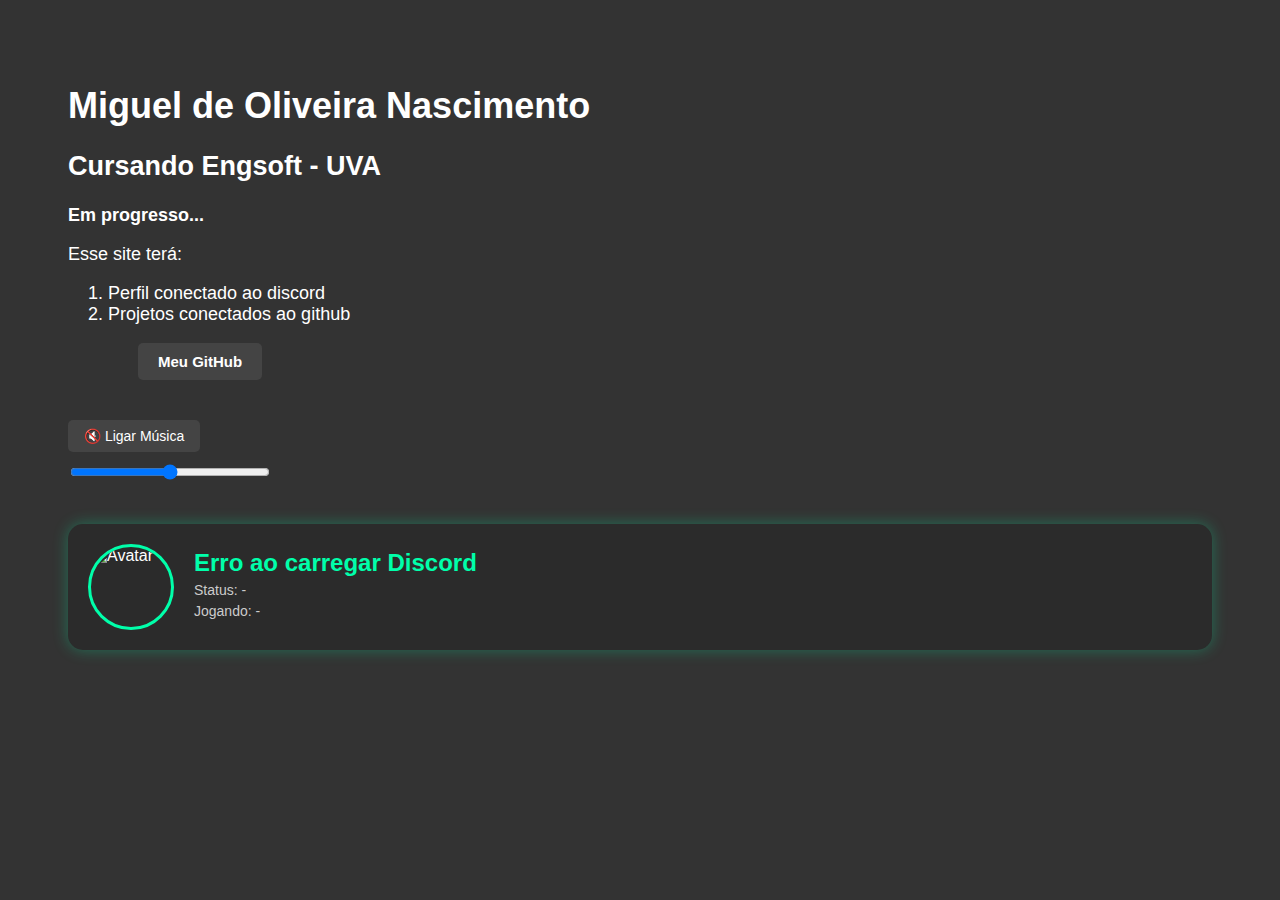
==== index.html @ 88eb2b1a "Update index.html" ====
<!DOCTYPE html>
<html lang="PT-BR">
<head>
    <meta charset="UTF-8">
    <meta name="viewport" content="width=device-width, initial-scale=1.0">
    <meta name="author" content="Miguel de Oliveira Nascimento"> 
    <link rel="shortcut icon" href="favicon.ico" type="image/x-icon">
    <link rel="stylesheet" href="style.css">
    <title>Portfólio</title>
</head>
<body>
    <div class="alinhamento">
        <h1>Miguel de Oliveira Nascimento</h1>
        <h2>Cursando Engsoft - UVA</h2>
        <p><strong>Em progresso...</strong></p>
        <p>Esse site terá:</p>
        <ol>
            <li>Perfil conectado ao discord</li>
            <li>Projetos conectados ao github</li>
        </ol>
        <a href="https://github.com/SchiieBen" class="github-link">Meu GitHub</a>
    </div>

    <!-- Música de Fundo -->
    <div class="music-controls">
        <button id="toggleMusic">🔇 Ligar Música</button><br>
        <input type="range" id="volumeSlider" min="0" max="1" step="0.01" value="0.5">
    </div>
    <audio id="bgMusic" loop>
        <source src="videoplayback.mp3" type="audio/mp3">
        Seu navegador não suporta áudio.
    </audio>

    <!-- Card do Discord -->
    <div class="discord-card" id="discord-card">
        <img id="avatar" class="avatar" src="" alt="Avatar">
        <div class="info">
            <h2 id="username">Carregando...</h2>
            <p id="status">Status: -</p>
            <p id="activity">Jogando: -</p>
        </div>
    </div>

    <script src="javascript.js"></script>
</body>
</html>
---- style.css ----
body {
    background-color: #333;
    color: white;
    font-family: Arial, sans-serif;
}

.alinhamento {
    margin-left: 60px;
    margin-top: 85px;
    font-size: 18px;
}

.github-link {
    color: white;
    font-size: 15px;
    text-decoration: none;
    font-weight: bold;
    margin-left: 70px;
    background-color: #444;
    padding: 10px 20px;
    border-radius: 5px;
    display: inline-block;
}

.github-link:hover {
    background-color: #111;
}

.music-controls {
    margin-left: 60px;
    margin-top: 40px;
}

.music-controls button {
    padding: 8px 16px;
    font-size: 14px;
    margin-bottom: 10px;
    cursor: pointer;
    border: none;
    background-color: #444;
    color: white;
    border-radius: 5px;
}

.music-controls input[type="range"] {
    width: 200px;
}

#discord-status {
    margin-left: 60px;
    margin-top: 30px;
    background-color: #222;
    padding: 15px;
    border-radius: 10px;
    width: fit-content;
    font-size: 15px;
}

.discord-card {
    background: #2b2b2b;
    border-radius: 15px;
    padding: 20px;
    display: flex;
    align-items: center;
    box-shadow: 0 0 15px rgba(0, 255, 170, 0.3);
    gap: 20px;
    margin: 40px 60px;
    transition: transform 0.2s ease-in-out;
}

.discord-card:hover {
    transform: scale(1.02);
}

.avatar {
    width: 80px;
    height: 80px;
    border-radius: 50%;
    border: 3px solid #00ffaa;
}

.info h2 {
    margin: 0;
    color: #00ffaa;
}

.info p {
    margin: 5px 0;
    font-size: 14px;
    color: #ccc;
}
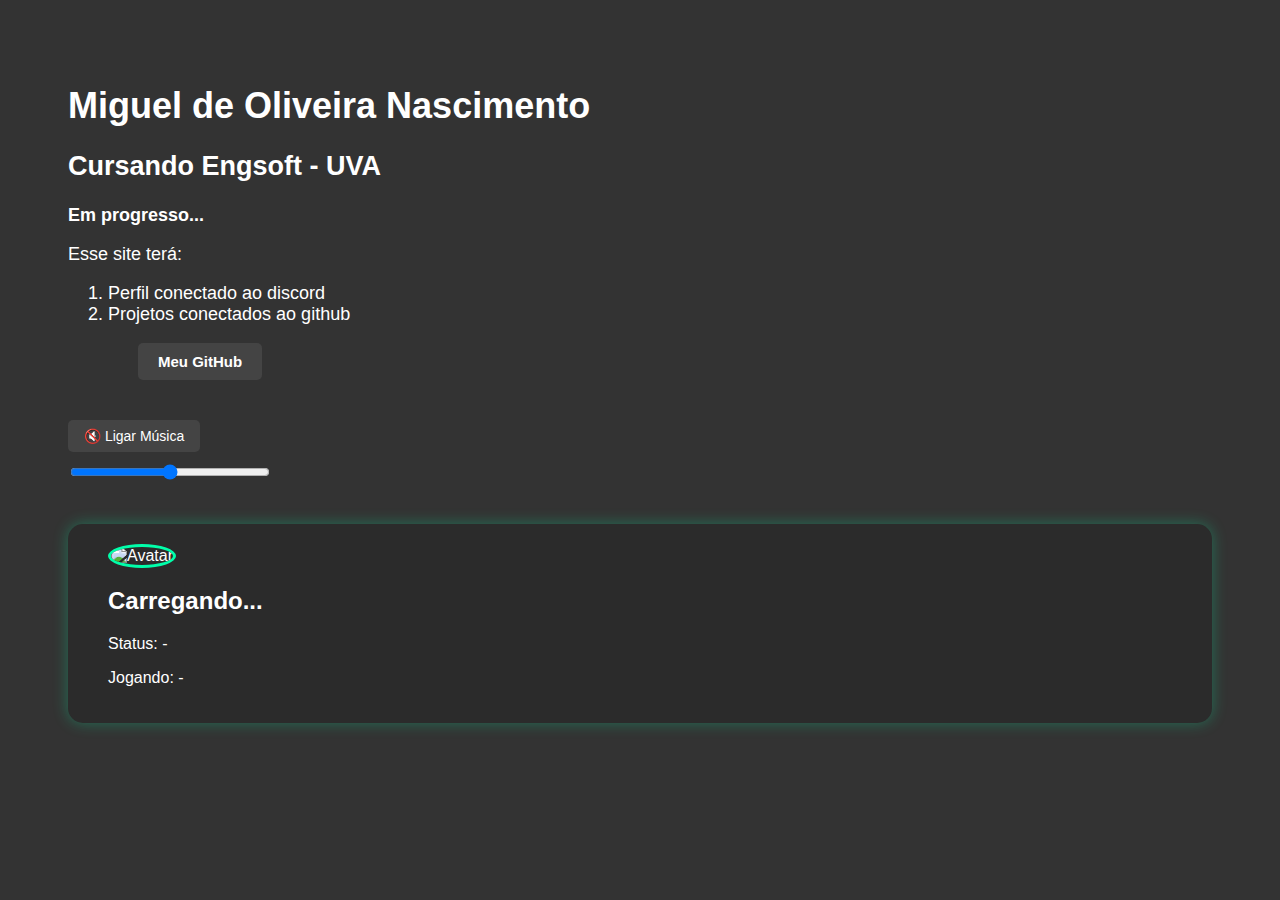
==== commit cc47a982: "Update index.html" ====
--- a/index.html
+++ b/index.html
@@ -1,46 +1,47 @@
 <!DOCTYPE html>
-<html lang="PT-BR">
+<html lang="pt-BR">
 <head>
-    <meta charset="UTF-8">
-    <meta name="viewport" content="width=device-width, initial-scale=1.0">
-    <meta name="author" content="Miguel de Oliveira Nascimento"> 
-    <link rel="shortcut icon" href="favicon.ico" type="image/x-icon">
-    <link rel="stylesheet" href="style.css">
-    <title>Portfólio</title>
+  <meta charset="UTF-8" />
+  <meta name="viewport" content="width=device-width, initial-scale=1.0" />
+  <meta name="author" content="Miguel de Oliveira Nascimento" />
+  <link rel="stylesheet" href="style.css" />
+  <title>Portfólio</title>
 </head>
 <body>
-    <div class="alinhamento">
-        <h1>Miguel de Oliveira Nascimento</h1>
-        <h2>Cursando Engsoft - UVA</h2>
-        <p><strong>Em progresso...</strong></p>
-        <p>Esse site terá:</p>
-        <ol>
-            <li>Perfil conectado ao discord</li>
-            <li>Projetos conectados ao github</li>
-        </ol>
-        <a href="https://github.com/SchiieBen" class="github-link">Meu GitHub</a>
+  <div class="alinhamento">
+    <h1>Miguel de Oliveira Nascimento</h1>
+    <h2>Cursando Engsoft - UVA</h2>
+    <p><strong>Em progresso...</strong></p>
+    <p>Esse site terá:</p>
+    <ol>
+      <li>Perfil conectado ao discord</li>
+      <li>Projetos conectados ao github</li>
+    </ol>
+    <a href="https://github.com/SchiieBen" class="github-link">Meu GitHub</a>
+  </div>
+
+  <div class="music-controls">
+    <button id="toggleMusic">🔇 Ligar Música</button><br>
+    <input type="range" id="volumeSlider" min="0" max="1" step="0.01" value="0.5">
+  </div>
+  <audio id="bgMusic" loop>
+    <source src="videoplayback.mp3" type="audio/mp3">
+    Seu navegador não suporta áudio.
+  </audio>
+
+  <!-- CARD DISCORD -->
+  <div class="discord-card">
+    <div class="banner"></div>
+    <div class="profile">
+      <img id="avatar" class="avatar" src="" alt="Avatar" />
+      <div class="user-info">
+        <h2 id="username">Carregando...</h2>
+        <p id="status">Status: -</p>
+        <p id="activity">Jogando: -</p>
+      </div>
     </div>
+  </div>
 
-    <!-- Música de Fundo -->
-    <div class="music-controls">
-        <button id="toggleMusic">🔇 Ligar Música</button><br>
-        <input type="range" id="volumeSlider" min="0" max="1" step="0.01" value="0.5">
-    </div>
-    <audio id="bgMusic" loop>
-        <source src="videoplayback.mp3" type="audio/mp3">
-        Seu navegador não suporta áudio.
-    </audio>
-
-    <!-- Card do Discord -->
-    <div class="discord-card" id="discord-card">
-        <img id="avatar" class="avatar" src="" alt="Avatar">
-        <div class="info">
-            <h2 id="username">Carregando...</h2>
-            <p id="status">Status: -</p>
-            <p id="activity">Jogando: -</p>
-        </div>
-    </div>
-
-    <script src="javascript.js"></script>
+  <script src="script.js"></script>
 </body>
 </html>
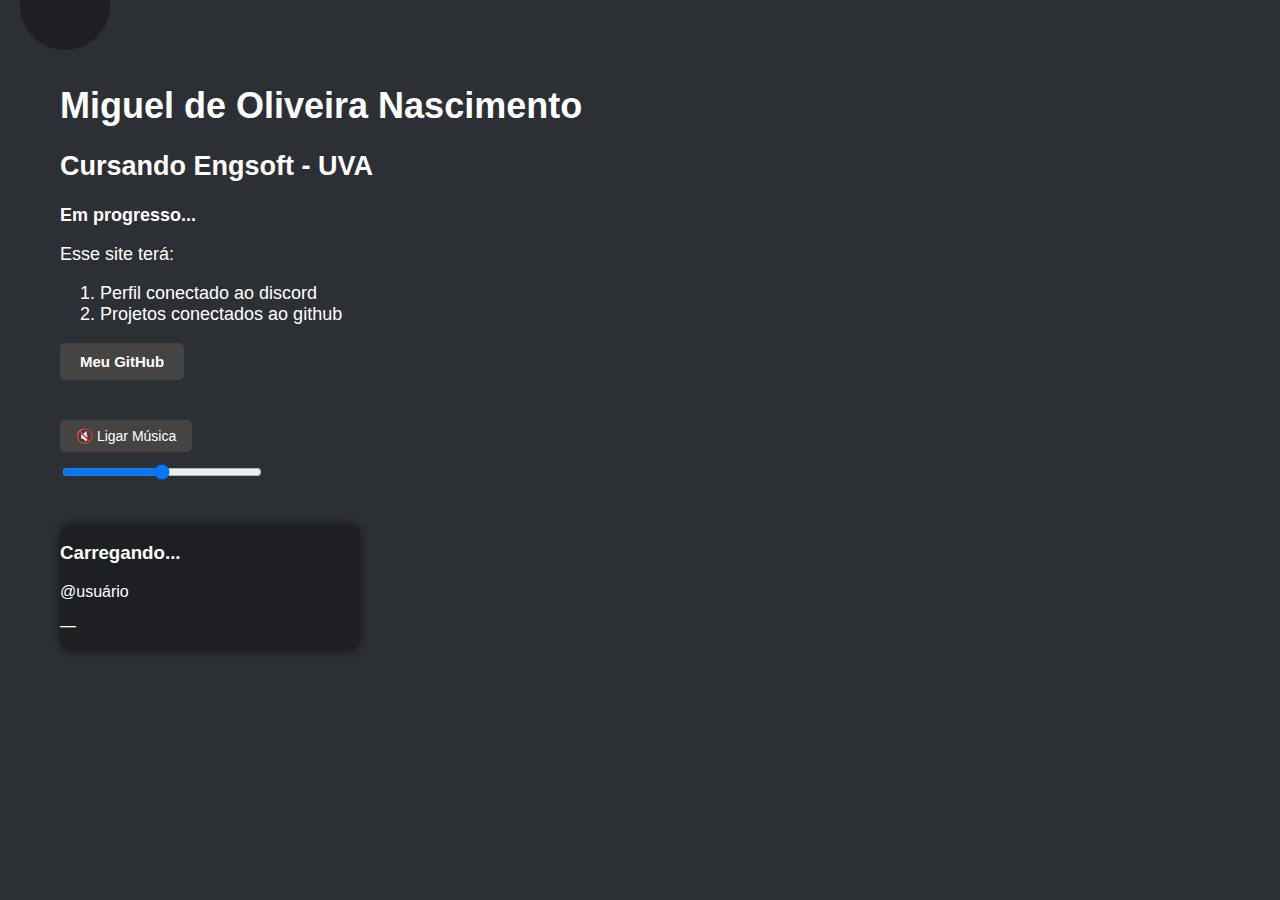
==== commit 040f6f61: "Update index.html" ====
--- a/index.html
+++ b/index.html
@@ -30,15 +30,15 @@
   </audio>
 
   <!-- CARD DISCORD -->
-  <div class="discord-card">
-    <div class="banner"></div>
-    <div class="profile">
-      <img id="avatar" class="avatar" src="" alt="Avatar" />
-      <div class="user-info">
-        <h2 id="username">Carregando...</h2>
-        <p id="status">Status: -</p>
-        <p id="activity">Jogando: -</p>
-      </div>
+  <div class="discord-card" id="discord-card">
+    <div class="discord-avatar">
+        <img id="avatar" class="avatar" src="" alt="Avatar">
+        <span id="status-dot" class="status-dot"></span>
+    </div>
+    <div class="discord-info">
+        <h3 id="display-name">Carregando...</h3>
+        <p id="username">@usuário</p>
+        <p id="custom-status">—</p>
     </div>
   </div>
 
--- a/style.css
+++ b/style.css
@@ -1,91 +1,97 @@
 body {
-    background-color: #333;
-    color: white;
-    font-family: Arial, sans-serif;
+  background-color: #2c2f33;
+  color: white;
+  font-family: "Segoe UI", sans-serif;
+  margin: 0;
+  padding: 0;
 }
 
 .alinhamento {
-    margin-left: 60px;
-    margin-top: 85px;
-    font-size: 18px;
+  margin-left: 60px;
+  margin-top: 85px;
+  font-size: 18px;
 }
 
 .github-link {
-    color: white;
-    font-size: 15px;
-    text-decoration: none;
-    font-weight: bold;
-    margin-left: 70px;
-    background-color: #444;
-    padding: 10px 20px;
-    border-radius: 5px;
-    display: inline-block;
+  color: white;
+  font-size: 15px;
+  text-decoration: none;
+  font-weight: bold;
+  background-color: #444;
+  padding: 10px 20px;
+  border-radius: 5px;
+  display: inline-block;
 }
 
 .github-link:hover {
-    background-color: #111;
+  background-color: #111;
 }
 
 .music-controls {
-    margin-left: 60px;
-    margin-top: 40px;
+  margin-left: 60px;
+  margin-top: 40px;
 }
 
 .music-controls button {
-    padding: 8px 16px;
-    font-size: 14px;
-    margin-bottom: 10px;
-    cursor: pointer;
-    border: none;
-    background-color: #444;
-    color: white;
-    border-radius: 5px;
+  padding: 8px 16px;
+  font-size: 14px;
+  margin-bottom: 10px;
+  cursor: pointer;
+  border: none;
+  background-color: #444;
+  color: white;
+  border-radius: 5px;
 }
 
 .music-controls input[type="range"] {
-    width: 200px;
-}
-
-#discord-status {
-    margin-left: 60px;
-    margin-top: 30px;
-    background-color: #222;
-    padding: 15px;
-    border-radius: 10px;
-    width: fit-content;
-    font-size: 15px;
+  width: 200px;
 }
 
 .discord-card {
-    background: #2b2b2b;
-    border-radius: 15px;
-    padding: 20px;
-    display: flex;
-    align-items: center;
-    box-shadow: 0 0 15px rgba(0, 255, 170, 0.3);
-    gap: 20px;
-    margin: 40px 60px;
-    transition: transform 0.2s ease-in-out;
+  background: #1e1f22;
+  border-radius: 12px;
+  width: 300px;
+  margin: 40px 60px;
+  overflow: hidden;
+  font-family: 'Segoe UI', sans-serif;
+  box-shadow: 0 0 10px rgba(0, 0, 0, 0.5);
 }
 
-.discord-card:hover {
-    transform: scale(1.02);
+.discord-card .banner {
+  height: 80px;
+  background: linear-gradient(to right, #5865F2, #4E5D94);
 }
 
-.avatar {
-    width: 80px;
-    height: 80px;
-    border-radius: 50%;
-    border: 3px solid #00ffaa;
+.discord-card .profile {
+  position: relative;
+  padding: 20px;
+  padding-top: 0;
 }
 
-.info h2 {
-    margin: 0;
-    color: #00ffaa;
+.discord-card .avatar {
+  width: 80px;
+  height: 80px;
+  border-radius: 50%;
+  border: 5px solid #1e1f22;
+  position: absolute;
+  top: -40px;
+  left: 20px;
+  background-color: #1e1f22;
 }
 
-.info p {
-    margin: 5px 0;
-    font-size: 14px;
-    color: #ccc;
+.discord-card .user-info {
+  margin-left: 110px;
+  padding-top: 10px;
 }
+
+.discord-card .user-info h2 {
+  margin: 0;
+  font-size: 18px;
+  color: white;
+}
+
+.discord-card .user-info p {
+  margin: 4px 0;
+  font-size: 13px;
+  color: #b9bbbe;
+}
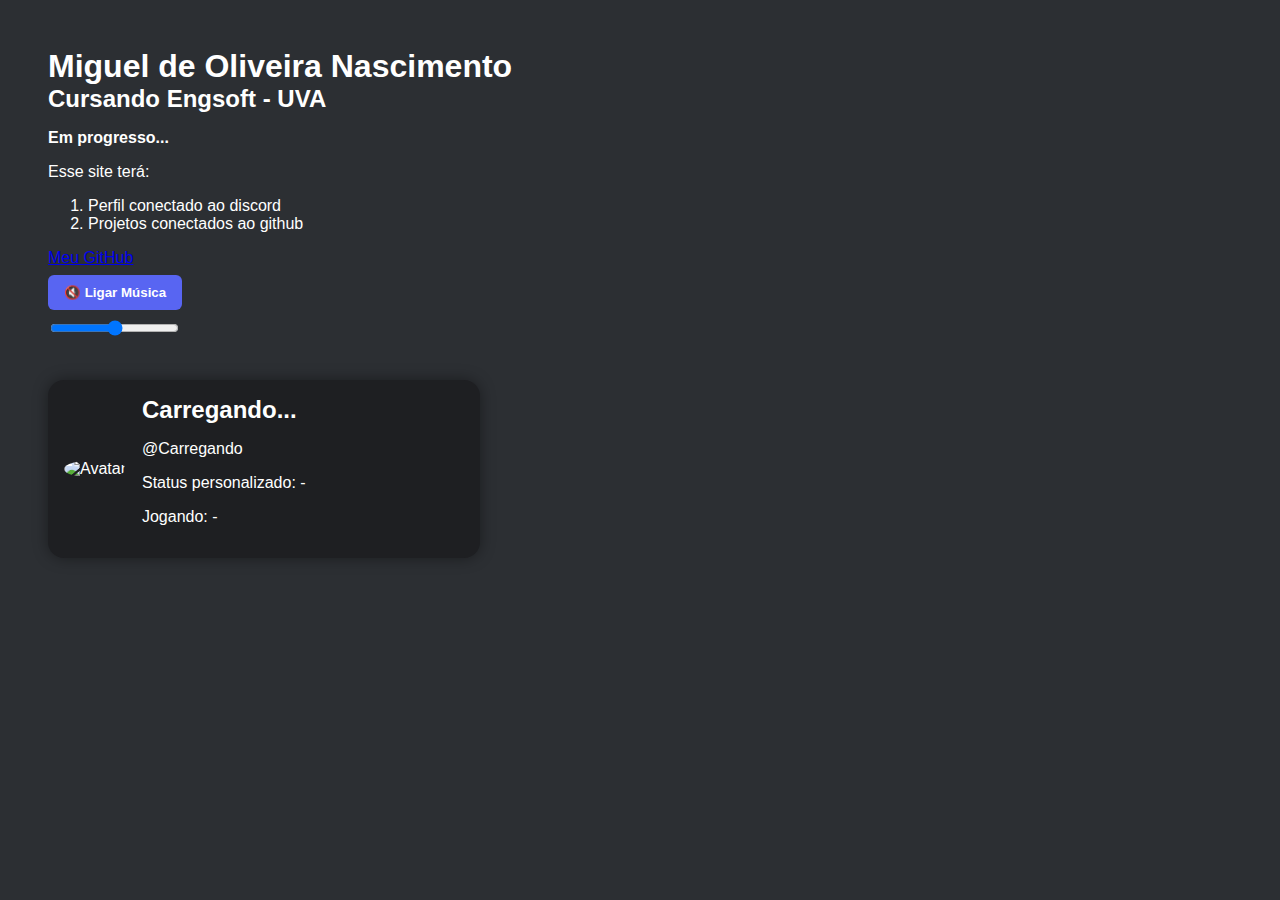
==== commit 9d698e07: "Update index.html" ====
--- a/index.html
+++ b/index.html
@@ -31,16 +31,19 @@
 
   <!-- CARD DISCORD -->
   <div class="discord-card" id="discord-card">
-    <div class="discord-avatar">
-        <img id="avatar" class="avatar" src="" alt="Avatar">
-        <span id="status-dot" class="status-dot"></span>
+    <div class="left">
+        <div class="avatar-container">
+            <img id="avatar" class="avatar" src="" alt="Avatar">
+            <div id="status-circle" class="status"></div>
+        </div>
     </div>
-    <div class="discord-info">
-        <h3 id="display-name">Carregando...</h3>
-        <p id="username">@usuário</p>
-        <p id="custom-status">—</p>
+    <div class="right">
+        <h2 id="global-name">Carregando...</h2>
+        <p id="username">@Carregando</p>
+        <p id="custom-status">Status personalizado: -</p>
+        <p id="activity">Jogando: -</p>
     </div>
-  </div>
+</div>
 
   <script src="script.js"></script>
 </body>
--- a/style.css
+++ b/style.css
@@ -1,97 +1,73 @@
 body {
-  background-color: #2c2f33;
-  color: white;
-  font-family: "Segoe UI", sans-serif;
-  margin: 0;
-  padding: 0;
+    background-color: #2c2f33;
+    color: white;
+    font-family: Arial, sans-serif;
+    padding: 40px;
 }
 
-.alinhamento {
-  margin-left: 60px;
-  margin-top: 85px;
-  font-size: 18px;
+h1, h2 {
+    margin: 0;
 }
 
-.github-link {
-  color: white;
-  font-size: 15px;
-  text-decoration: none;
-  font-weight: bold;
-  background-color: #444;
-  padding: 10px 20px;
-  border-radius: 5px;
-  display: inline-block;
-}
-
-.github-link:hover {
-  background-color: #111;
-}
-
-.music-controls {
-  margin-left: 60px;
-  margin-top: 40px;
-}
-
-.music-controls button {
-  padding: 8px 16px;
-  font-size: 14px;
-  margin-bottom: 10px;
-  cursor: pointer;
-  border: none;
-  background-color: #444;
-  color: white;
-  border-radius: 5px;
-}
-
-.music-controls input[type="range"] {
-  width: 200px;
+button {
+    background-color: #5865F2;
+    border: none;
+    color: white;
+    padding: 10px 16px;
+    border-radius: 6px;
+    cursor: pointer;
+    font-weight: bold;
+    margin: 8px 0;
 }
 
 .discord-card {
-  background: #1e1f22;
-  border-radius: 12px;
-  width: 300px;
-  margin: 40px 60px;
-  overflow: hidden;
-  font-family: 'Segoe UI', sans-serif;
-  box-shadow: 0 0 10px rgba(0, 0, 0, 0.5);
+    background: #1e1f22;
+    border-radius: 16px;
+    padding: 16px;
+    display: flex;
+    align-items: center;
+    box-shadow: 0 0 15px rgba(0, 0, 0, 0.4);
+    gap: 16px;
+    margin-top: 40px;
+    max-width: 400px;
 }
 
-.discord-card .banner {
-  height: 80px;
-  background: linear-gradient(to right, #5865F2, #4E5D94);
+.discord-avatar {
+    position: relative;
+    width: 64px;
+    height: 64px;
 }
 
-.discord-card .profile {
-  position: relative;
-  padding: 20px;
-  padding-top: 0;
+.avatar {
+    width: 64px;
+    height: 64px;
+    border-radius: 50%;
 }
 
-.discord-card .avatar {
-  width: 80px;
-  height: 80px;
-  border-radius: 50%;
-  border: 5px solid #1e1f22;
-  position: absolute;
-  top: -40px;
-  left: 20px;
-  background-color: #1e1f22;
+.status-dot {
+    position: absolute;
+    bottom: 0;
+    right: 0;
+    width: 16px;
+    height: 16px;
+    border-radius: 50%;
+    border: 4px solid #1e1f22;
+    background-color: gray;
 }
 
-.discord-card .user-info {
-  margin-left: 110px;
-  padding-top: 10px;
+.discord-info {
+    display: flex;
+    flex-direction: column;
 }
 
-.discord-card .user-info h2 {
-  margin: 0;
-  font-size: 18px;
-  color: white;
+.discord-info h3 {
+    margin: 0;
+    font-size: 18px;
+    color: white;
 }
 
-.discord-card .user-info p {
-  margin: 4px 0;
-  font-size: 13px;
-  color: #b9bbbe;
+.discord-info p {
+    margin: 2px 0;
+    font-size: 13px;
+    color: #aaa;
 }
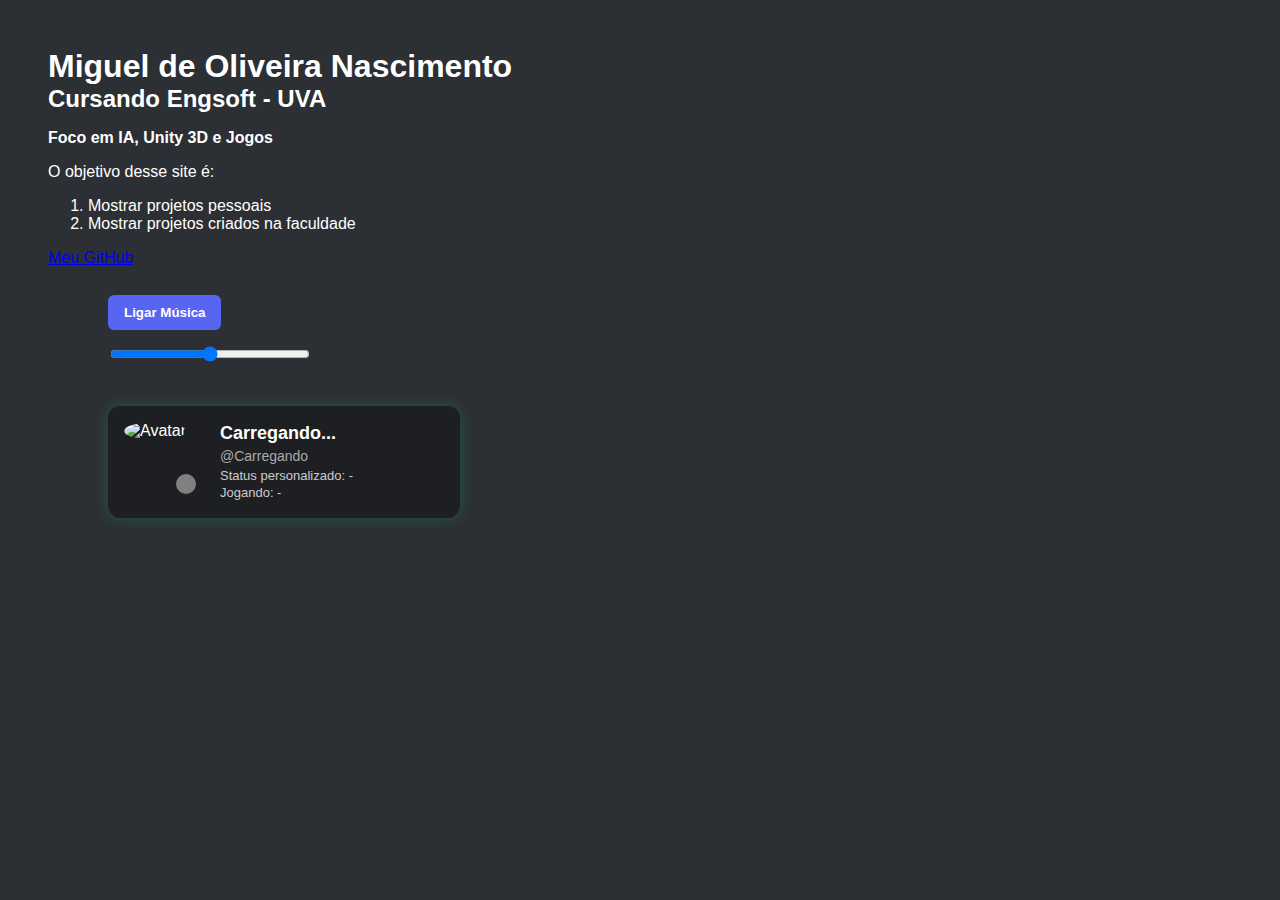
==== commit 64beb838: "Update index.html" ====
--- a/index.html
+++ b/index.html
@@ -4,26 +4,30 @@
   <meta charset="UTF-8" />
   <meta name="viewport" content="width=device-width, initial-scale=1.0" />
   <meta name="author" content="Miguel de Oliveira Nascimento" />
+  <link rel="shortcut icon" href="favicon.ico" type="image/x-icon">
   <link rel="stylesheet" href="style.css" />
   <title>Portfólio</title>
 </head>
+  
 <body>
   <div class="alinhamento">
     <h1>Miguel de Oliveira Nascimento</h1>
     <h2>Cursando Engsoft - UVA</h2>
-    <p><strong>Em progresso...</strong></p>
-    <p>Esse site terá:</p>
+    <p><strong>Foco em IA, Unity 3D e Jogos</strong></p>
+    <p>O objetivo desse site é:</p>
     <ol>
-      <li>Perfil conectado ao discord</li>
-      <li>Projetos conectados ao github</li>
+      <li>Mostrar projetos pessoais</li>
+      <li>Mostrar projetos criados na faculdade</li>
     </ol>
     <a href="https://github.com/SchiieBen" class="github-link">Meu GitHub</a>
   </div>
 
+  
   <div class="music-controls">
-    <button id="toggleMusic">🔇 Ligar Música</button><br>
+    <button id="toggleMusic">Ligar Música</button><br>
     <input type="range" id="volumeSlider" min="0" max="1" step="0.01" value="0.5">
   </div>
+  
   <audio id="bgMusic" loop>
     <source src="videoplayback.mp3" type="audio/mp3">
     Seu navegador não suporta áudio.
--- a/style.css
+++ b/style.css
@@ -21,53 +21,76 @@
 }
 
 .discord-card {
-    background: #1e1f22;
-    border-radius: 16px;
-    padding: 16px;
     display: flex;
     align-items: center;
-    box-shadow: 0 0 15px rgba(0, 0, 0, 0.4);
-    gap: 16px;
-    margin-top: 40px;
-    max-width: 400px;
+    background: #1e1f22;
+    padding: 16px;
+    border-radius: 12px;
+    width: 320px;
+    margin: 40px 60px;
+    color: white;
+    box-shadow: 0 0 15px rgba(0, 255, 170, 0.2);
+    font-family: 'Segoe UI', sans-serif;
 }
 
-.discord-avatar {
+.avatar-container {
     position: relative;
-    width: 64px;
-    height: 64px;
+    width: 80px;
+    height: 80px;
 }
 
 .avatar {
-    width: 64px;
-    height: 64px;
+    width: 80px;
+    height: 80px;
     border-radius: 50%;
 }
 
-.status-dot {
+.status {
     position: absolute;
-    bottom: 0;
-    right: 0;
-    width: 16px;
-    height: 16px;
+    bottom: 5px;
+    right: 5px;
+    width: 20px;
+    height: 20px;
+    background: gray;
     border-radius: 50%;
-    border: 4px solid #1e1f22;
-    background-color: gray;
+    border: 3px solid #1e1f22;
 }
 
-.discord-info {
-    display: flex;
-    flex-direction: column;
+.status.online { background-color: #43b581; }
+.status.idle { background-color: #faa61a; }
+.status.dnd { background-color: #f04747; }
+.status.offline { background-color: #747f8d; }
+
+.right {
+    margin-left: 16px;
 }
 
-.discord-info h3 {
+#global-name {
     margin: 0;
     font-size: 18px;
-    color: white;
+    font-weight: bold;
+    color: #fff;
 }
 
-.discord-info p {
-    margin: 2px 0;
-    font-size: 13px;
+#username {
+    margin: 4px 0;
+    font-size: 14px;
     color: #aaa;
 }
+
+#custom-status,
+
+#activity {
+    font-size: 13px;
+    margin: 2px 0;
+    color: #ccc;
+}
+.music-controls {
+    margin-top: 20px;
+    margin-left: 60px;
+}
+
+#volumeSlider {
+    width: 200px;
+    margin-top: 8px;
+}
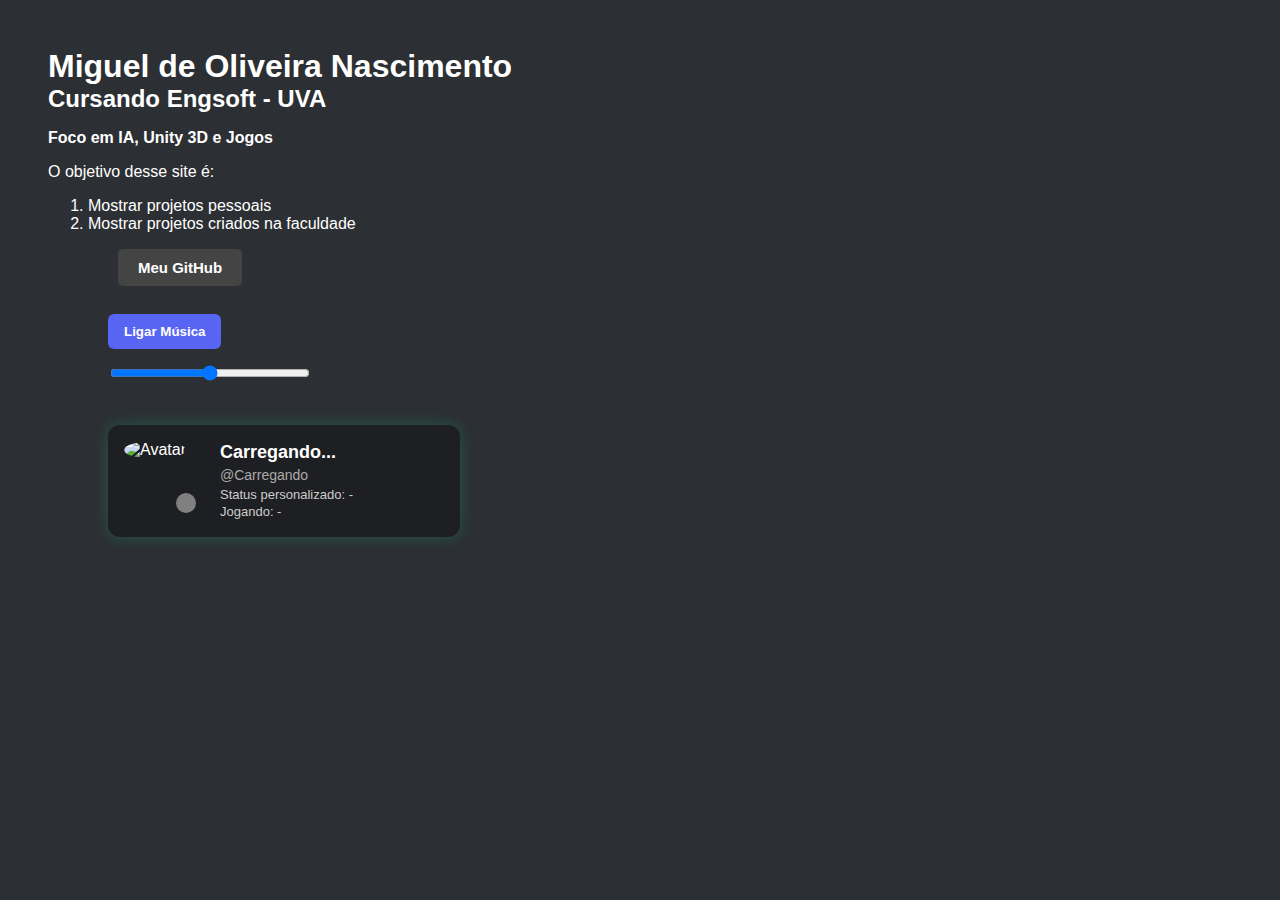
==== commit 213f0fb2: "Update index.html" ====
--- a/index.html
+++ b/index.html
@@ -22,7 +22,7 @@
     <a href="https://github.com/SchiieBen" class="github-link">Meu GitHub</a>
   </div>
 
-  
+  <script src="script.js"></script>
   <div class="music-controls">
     <button id="toggleMusic">Ligar Música</button><br>
     <input type="range" id="volumeSlider" min="0" max="1" step="0.01" value="0.5">
@@ -49,6 +49,5 @@
     </div>
 </div>
 
-  <script src="script.js"></script>
 </body>
 </html>
--- a/style.css
+++ b/style.css
@@ -3,6 +3,21 @@
     color: white;
     font-family: Arial, sans-serif;
     padding: 40px;
+}
+.github-link {
+    color: white;
+    font-size: 15px;
+    text-decoration: none;
+    font-weight: bold;
+    margin-left: 70px;
+    background-color: #444;
+    padding: 10px 20px;
+    border-radius: 5px;
+    display: inline-block;
+}
+
+.github-link:hover {
+    background-color: #111;
 }
 
 h1, h2 {
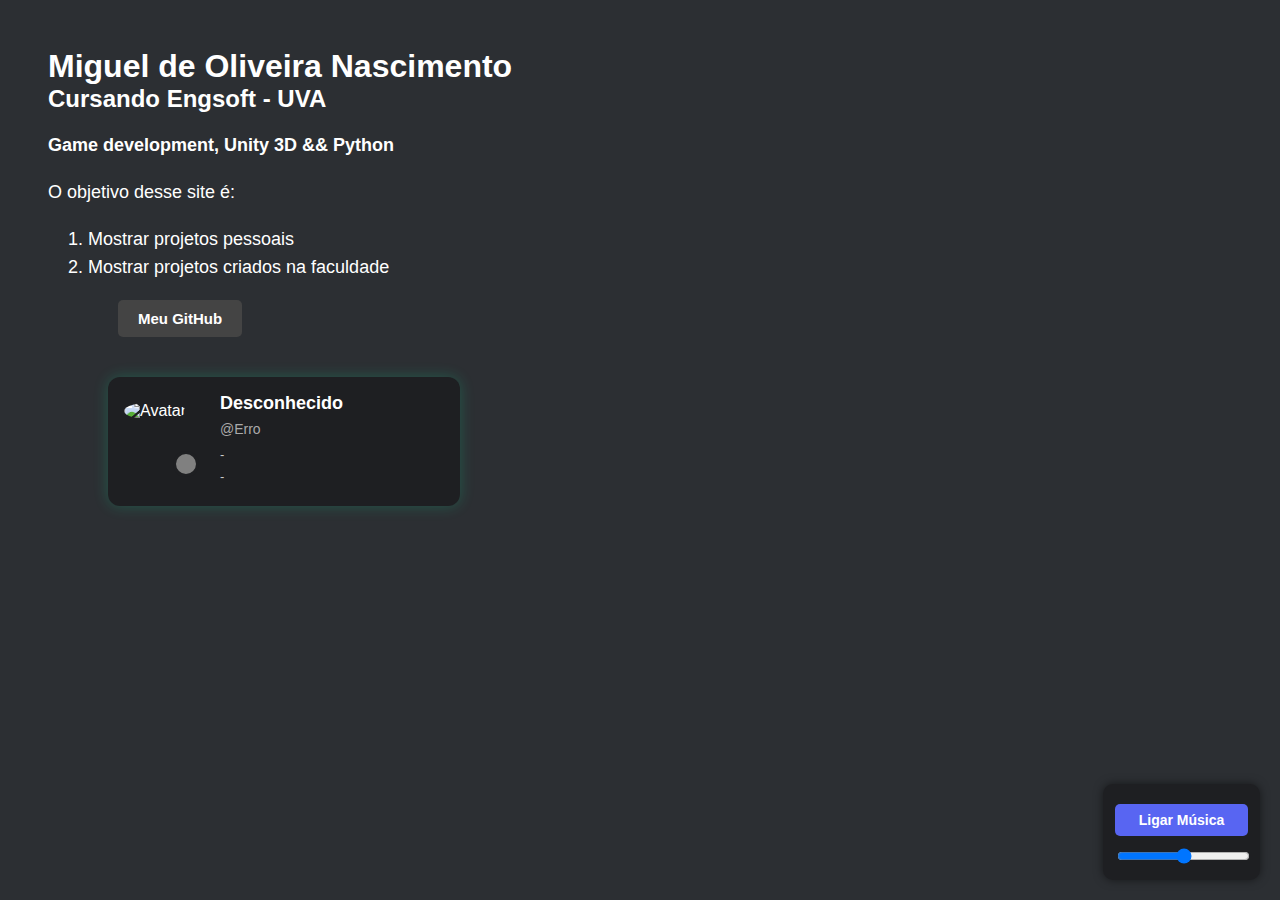
==== commit 2256d4bf: "Update index.html" ====
--- a/index.html
+++ b/index.html
@@ -13,7 +13,7 @@
   <div class="alinhamento">
     <h1>Miguel de Oliveira Nascimento</h1>
     <h2>Cursando Engsoft - UVA</h2>
-    <p><strong>Foco em IA, Unity 3D e Jogos</strong></p>
+    <p><strong>Game development, Unity 3D && Python</strong></p>
     <p>O objetivo desse site é:</p>
     <ol>
       <li>Mostrar projetos pessoais</li>
@@ -22,7 +22,7 @@
     <a href="https://github.com/SchiieBen" class="github-link">Meu GitHub</a>
   </div>
 
-  <script src="script.js"></script>
+  <script src="javascript.js"></script>
   <div class="music-controls">
     <button id="toggleMusic">Ligar Música</button><br>
     <input type="range" id="volumeSlider" min="0" max="1" step="0.01" value="0.5">
--- a/style.css
+++ b/style.css
@@ -4,6 +4,12 @@
     font-family: Arial, sans-serif;
     padding: 40px;
 }
+
+p, ol, li {
+    font-size: 18px;
+    line-height: 1.6;
+}
+
 .github-link {
     color: white;
     font-size: 15px;
@@ -100,12 +106,31 @@
     margin: 2px 0;
     color: #ccc;
 }
+
 .music-controls {
-    margin-top: 20px;
-    margin-left: 60px;
+    position: fixed;
+    bottom: 20px;
+    right: 20px;
+    background: #1e1f22;
+    padding: 12px;
+    border-radius: 10px;
+    box-shadow: 0 0 10px rgba(0, 0, 0, 0.5);
+    z-index: 999;
 }
 
-#volumeSlider {
-    width: 200px;
-    margin-top: 8px;
+.music-controls button {
+    padding: 8px 16px;
+    font-size: 14px;
+    cursor: pointer;
+    border: none;
+    background-color: #5865F2;
+    color: white;
+    border-radius: 5px;
+    margin-bottom: 10px;
+    width: 100%;
 }
+
+.music-controls input[type="range"] {
+    width: 100%;
+}
+
